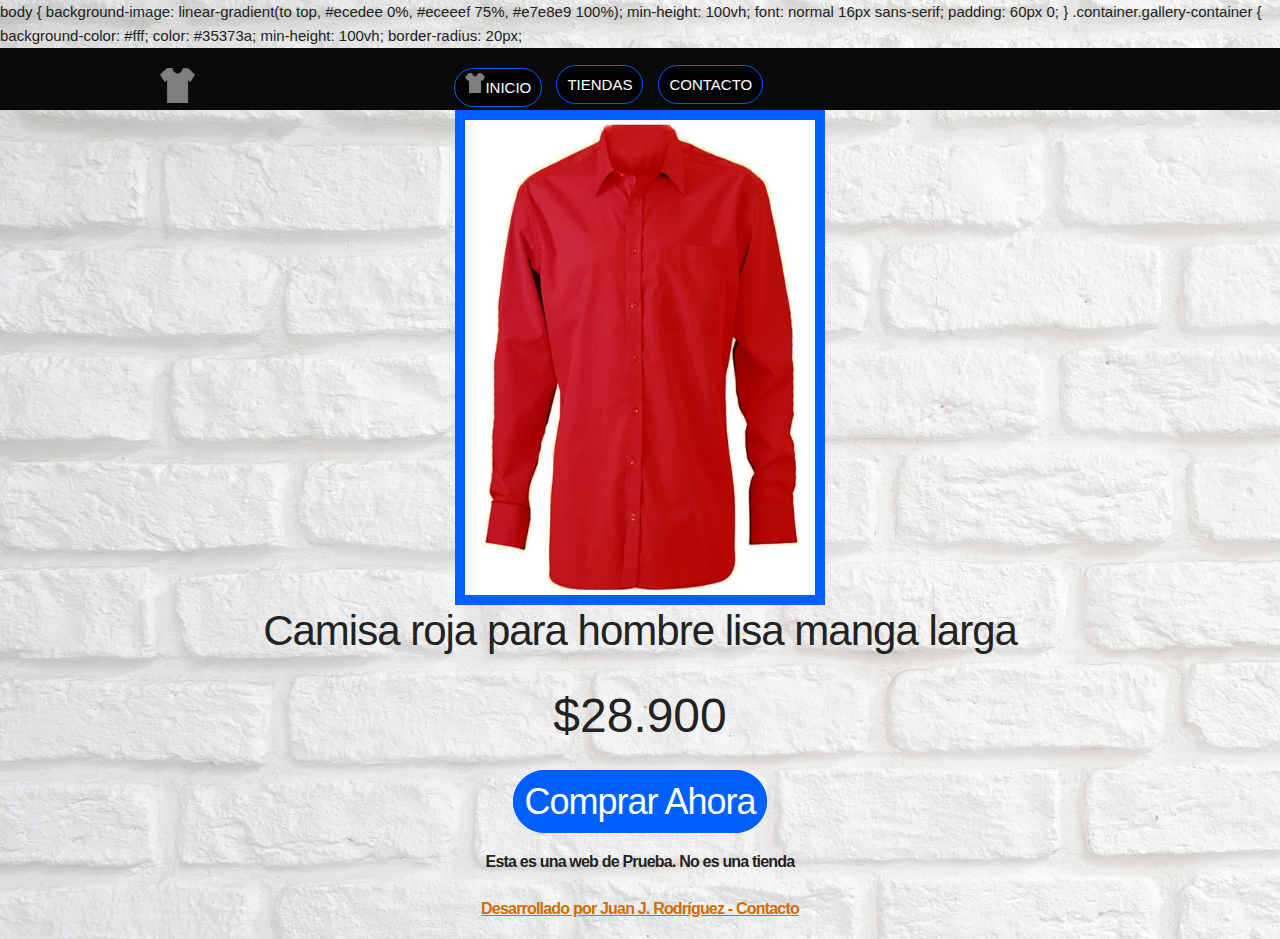
==== camisaroja.html @ 8637c4f5 "V1.0" ====
body {
    background-image: linear-gradient(to top, #ecedee 0%, #eceeef 75%, #e7e8e9 100%);
    min-height: 100vh;
    font: normal 16px sans-serif;
    padding: 60px 0;
}

.container.gallery-container {
    background-color: #fff;
    color: #35373a;
    min-height: 100vh;
    border-radius: 20px;
<!DOCTYPE html>
<html>
<head>
    
<link  rel="icon"   href="img/favicon.ico" type="image/png" />
    <meta charset="UTF-8">
    <meta http-equiv="X-UA-Compatible" content="IE=edge">
    <meta name="viewport" content="width=device-width, initial-scale=1.0">
    <title>Camisa roja para Hombre Slim</title>
    <link rel="stylesheet" href="css/normalize.css">
    <link rel="stylesheet" href="css/skeleton.css">
    <link rel="stylesheet" href="css/custom.css">
</head>
<body background="img/bg.png">

    <header id="header" class="header">
        <div class="container">
            <div class="row">
                <div class="four columns">
                    <img src="img/logo.png" width="35" height="35" alt="" id="logo">
                </div>
                <div class="row">
                    <div class="four columns">
                        <ul class="navct">
                            <li class="four columns"><a style="border: 1px solid #0060ff; padding: 10px; background-color: #010101; color: #ffffff; text-decoration: none; font-family: 'Helvetica', sans-serif; border-radius: 80px;" href="https://juann.w3spaces.com"><img src="img/logo.png" width="20" height="20" alt="" id="logo">Inicio</a></li>
                        <li class="four columns"><a style="border: 1px solid #0060ff; padding: 10px; background-color: #010101; color: #ffffff; text-decoration: none; font-family: 'Helvetica', sans-serif; border-radius: 80px;" href="https://juann.w3spaces.com/nuestras-tiendas.html">Tiendas</a></li>
                                                <li class="four columns"><a style="border: 1px solid #0060ff; padding: 10px; background-color: #010101; color: #ffffff; text-decoration: none; font-family: 'Helvetica', sans-serif; border-radius: 80px;" href="https://api.whatsapp.com/send?phone=573008994373&text=">Contacto</a></li>
                        </ul>
                    </div>
                </div>
               
            </div>
        </div>
    </header>
<center>	
<img style="border: 10px solid; color: #0060ff;" alt="" width="350" height="475" src="img/camisaroja.png">
<font face="arial"><h2>Camisa roja para hombre lisa manga larga</h2></font>
                <font face="arial" size="20"><p>$28.900</p></font><h3><font face="arial">
                <p><a style="border: 1px solid #0060ff; /*anchura, estilo y color borde*/ padding: 10px; /*espacio alrededor texto*/ background-color: #0060ff; /*color botón*/ color: #ffffff; /*color texto*/ text-decoration: none; /*decoración texto*/ font-family: 'Helvetica', sans-serif; border-radius: 50px;" href="https://api.whatsapp.com/send?phone=573008994373&text=Hola,%20estoy%20interesado%20en%20este%20producto%20%F0%9F%91%87https://juann.w3spaces.com/camisaroja.html" target="_blank" rel="noopener noreferrer nofollow">Comprar Ahora</a></p></font></h3>
			       </a>
                   </center>
                    <center><footer><h4><p>Esta es una web de Prueba. No es una tienda</p><a class="enlace" href="https://instagram.com/rodriguez_69025">Desarrollado por Juan J. Rodríguez</a><font color="#0060ff"><a href="https://api.whatsapp.com/send?phone=573212953345&text="> - Contacto</a></center></h4></footer></font>

</body>
</html>
---- css/skeleton.css ----
/*
* Skeleton V2.0.4
* Copyright 2014, Dave Gamache
* www.getskeleton.com
* Free to use under the MIT license.
* http://www.opensource.org/licenses/mit-license.php
* 12/29/2014
*/


/* Table of contents
––––––––––––––––––––––––––––––––––––––––––––––––––
- Grid
- Base Styles
- Typography
- Links
- Buttons
- Forms
- Lists
- Code
- Tables
- Spacing
- Utilities
- Clearing
- Media Queries
*/


/* Grid
–––––––––––––––––––––––––––––––––––––––––––––––––– */
.container {
  position: relative;
  width: 100%;
  max-width: 960px;
  margin: 0 auto;
  padding: 0 20px;
  box-sizing: border-box; }
.column,
.columns {
  width: 100%;
  float: left;
  box-sizing: border-box; }

/* For devices larger than 400px */
@media (min-width: 400px) {
  .container {
    width: 85%;
    padding: 0; }
}

/* For devices larger than 550px */
@media (min-width: 550px) {
  .container {
    width: 80%; }
  .column,
  .columns {
    margin-left: 4%; }
  .column:first-child,
  .columns:first-child {
    margin-left: 0; }

  .one.column,
  .one.columns                    { width: 4.66666666667%; }
  .two.columns                    { width: 13.3333333333%; }
  .three.columns                  { width: 22%;            }
  .four.columns                   { width: 30.6666666667%; }
  .five.columns                   { width: 39.3333333333%; }
  .six.columns                    { width: 48%;            }
  .seven.columns                  { width: 56.6666666667%; }
  .eight.columns                  { width: 65.3333333333%; }
  .nine.columns                   { width: 74.0%;          }
  .ten.columns                    { width: 82.6666666667%; }
  .eleven.columns                 { width: 91.3333333333%; }
  .twelve.columns                 { width: 100%; margin-left: 0; }

  .one-third.column               { width: 30.6666666667%; }
  .two-thirds.column              { width: 65.3333333333%; }

  .one-half.column                { width: 48%; }

  /* Offsets */
  .offset-by-one.column,
  .offset-by-one.columns          { margin-left: 8.66666666667%; }
  .offset-by-two.column,
  .offset-by-two.columns          { margin-left: 17.3333333333%; }
  .offset-by-three.column,
  .offset-by-three.columns        { margin-left: 26%;            }
  .offset-by-four.column,
  .offset-by-four.columns         { margin-left: 34.6666666667%; }
  .offset-by-five.column,
  .offset-by-five.columns         { margin-left: 43.3333333333%; }
  .offset-by-six.column,
  .offset-by-six.columns          { margin-left: 52%;            }
  .offset-by-seven.column,
  .offset-by-seven.columns        { margin-left: 60.6666666667%; }
  .offset-by-eight.column,
  .offset-by-eight.columns        { margin-left: 69.3333333333%; }
  .offset-by-nine.column,
  .offset-by-nine.columns         { margin-left: 78.0%;          }
  .offset-by-ten.column,
  .offset-by-ten.columns          { margin-left: 86.6666666667%; }
  .offset-by-eleven.column,
  .offset-by-eleven.columns       { margin-left: 95.3333333333%; }

  .offset-by-one-third.column,
  .offset-by-one-third.columns    { margin-left: 34.6666666667%; }
  .offset-by-two-thirds.column,
  .offset-by-two-thirds.columns   { margin-left: 69.3333333333%; }

  .offset-by-one-half.column,
  .offset-by-one-half.columns     { margin-left: 52%; }

}


/* Base Styles
–––––––––––––––––––––––––––––––––––––––––––––––––– */
/* NOTE
html is set to 62.5% so that all the REM measurements throughout Skeleton
are based on 10px sizing. So basically 1.5rem = 15px :) */
html {
  font-size: 62.5%; }
body {
  font-size: 1.5em; /* currently ems cause chrome bug misinterpreting rems on body element */
  line-height: 1.6;
  font-weight: 400;
  font-family: "Raleway", "HelveticaNeue", "Helvetica Neue", Helvetica, Arial, sans-serif;
  color: #222; }


/* Typography
–––––––––––––––––––––––––––––––––––––––––––––––––– */
h1, h2, h3, h4, h5, h6 {
  margin-top: 0;
  margin-bottom: 2rem;
  font-weight: 300; }
h1 { font-size: 4.0rem; line-height: 1.2;  letter-spacing: -.1rem;}
h2 { font-size: 3.6rem; line-height: 1.25; letter-spacing: -.1rem; }
h3 { font-size: 3.0rem; line-height: 1.3;  letter-spacing: -.1rem; }
h4 { font-size: 2.4rem; line-height: 1.35; letter-spacing: -.08rem; }
h5 { font-size: 1.8rem; line-height: 1.5;  letter-spacing: -.05rem; }
h6 { font-size: 1.5rem; line-height: 1.6;  letter-spacing: 0; }

/* Larger than phablet */
@media (min-width: 550px) {
  h1 { font-size: 5.0rem; }
  h2 { font-size: 4.2rem; }
  h3 { font-size: 3.6rem; }
  h4 { font-size: 3.0rem; }
  h5 { font-size: 2.4rem; }
  h6 { font-size: 1.5rem; }
}

p {
  margin-top: 0; }


/* Links
–––––––––––––––––––––––––––––––––––––––––––––––––– */
a {
  color: #ce6d06; }
a:hover {
  color: #A95905; }


/* Buttons
–––––––––––––––––––––––––––––––––––––––––––––––––– */
.button,
button,
input[type="submit"],
input[type="reset"],
input[type="button"] {
  display: inline-block;
  height: 38px;
  padding: 0 30px;
  color: rgb(255, 255, 255);
  text-align: center;
  font-size: 11px;
  font-weight: 600;
  line-height: 38px;
  letter-spacing: .1rem;
  text-transform: uppercase;
  text-decoration: none;
  white-space: nowrap;
  background-color: transparent;
  border-radius: 4px;
  border: 1px solid #bbb;
  cursor: pointer;
  box-sizing: border-box; }
.button:hover,
button:hover,
input[type="submit"]:hover,
input[type="reset"]:hover,
input[type="button"]:hover,
.button:focus,
button:focus,
input[type="submit"]:focus,
input[type="reset"]:focus,
input[type="button"]:focus {
  color: #ce6d06;
  border-color: #888;
  outline: 0; }
.button.button-primary,
button.button-primary,
input[type="submit"].button-primary,
input[type="reset"].button-primary,
input[type="button"].button-primary {
  color: #FFF;
  background-color: #ce6d06;
  border-color: #ce6d06; }
.button.button-primary:hover,
button.button-primary:hover,
input[type="submit"].button-primary:hover,
input[type="reset"].button-primary:hover,
input[type="button"].button-primary:hover,
.button.button-primary:focus,
button.button-primary:focus,
input[type="submit"].button-primary:focus,
input[type="reset"].button-primary:focus,
input[type="button"].button-primary:focus {
  color: #FFF;
  background-color: #A95905;
  border-color: #A95905; }


/* Forms
–––––––––––––––––––––––––––––––––––––––––––––––––– */
input[type="email"],
input[type="number"],
input[type="search"],
input[type="text"],
input[type="tel"],
input[type="url"],
input[type="password"],
textarea,
select {
  height: 38px;
  padding: 6px 10px; /* The 6px vertically centers text on FF, ignored by Webkit */
  background-color: #fff;
  border: 1px solid #D1D1D1;
  border-radius: 4px;
  box-shadow: none;
  box-sizing: border-box; }
/* Removes awkward default styles on some inputs for iOS */
input[type="email"],
input[type="number"],
input[type="search"],
input[type="text"],
input[type="tel"],
input[type="url"],
input[type="password"],
textarea {
  -webkit-appearance: none;
     -moz-appearance: none;
          appearance: none; }
textarea {
  min-height: 65px;
  padding-top: 6px;
  padding-bottom: 6px; }
input[type="email"]:focus,
input[type="number"]:focus,
input[type="search"]:focus,
input[type="text"]:focus,
input[type="tel"]:focus,
input[type="url"]:focus,
input[type="password"]:focus,
textarea:focus,
select:focus {
  border: 1px solid #ce6d06;
  outline: 0; }
label,
legend {
  display: block;
  margin-bottom: .5rem;
  font-weight: 600; }
fieldset {
  padding: 0;
  border-width: 0; }
input[type="checkbox"],
input[type="radio"] {
  display: inline; }
label > .label-body {
  display: inline-block;
  margin-left: .5rem;
  font-weight: normal; }


/* Lists
–––––––––––––––––––––––––––––––––––––––––––––––––– */
ul {
  list-style: circle inside; }
ol {
  list-style: decimal inside; }
ol, ul {
  padding-left: 0;
  margin-top: 0; }
ul ul,
ul ol,
ol ol,
ol ul {
  margin: 1.5rem 0 1.5rem 3rem;
  font-size: 90%; }
li {
  margin-bottom: 1rem; }


/* Code
–––––––––––––––––––––––––––––––––––––––––––––––––– */
code {
  padding: .2rem .5rem;
  margin: 0 .2rem;
  font-size: 90%;
  white-space: nowrap;
  background: #F1F1F1;
  border: 1px solid #E1E1E1;
  border-radius: 4px; }
pre > code {
  display: block;
  padding: 1rem 1.5rem;
  white-space: pre; }


/* Tables
–––––––––––––––––––––––––––––––––––––––––––––––––– */
th,
td {
  padding: 12px 15px;
  text-align: left;
  border-bottom: 1px solid #E1E1E1; }
th:first-child,
td:first-child {
  padding-left: 0; }
th:last-child,
td:last-child {
  padding-right: 0; }


/* Spacing
–––––––––––––––––––––––––––––––––––––––––––––––––– */
button,
.button {
  margin-bottom: 1rem; }
input,
textarea,
select,
fieldset {
  margin-bottom: 1.5rem; }
pre,
blockquote,
dl,
figure,
table,
p,
ul,
ol,
form {
  margin-bottom: 2.5rem; }


/* Utilities
–––––––––––––––––––––––––––––––––––––––––––––––––– */
.u-full-width {
  width: 100%;
  box-sizing: border-box; }
.u-max-full-width {
  max-width: 100%;
  box-sizing: border-box; }
.u-pull-right {
  float: right; }
.u-pull-left {
  float: left; }


/* Misc
–––––––––––––––––––––––––––––––––––––––––––––––––– */
hr {
  margin-top: 3rem;
  margin-bottom: 3.5rem;
  border-width: 0;
  border-top: 1px solid #E1E1E1; }


/* Clearing
–––––––––––––––––––––––––––––––––––––––––––––––––– */

/* Self Clearing Goodness */
.container:after,
.row:after,
.u-cf {
  content: "";
  display: table;
  clear: both; }


/* Media Queries
–––––––––––––––––––––––––––––––––––––––––––––––––– */
/*
Note: The best way to structure the use of media queries is to create the queries
near the relevant code. For example, if you wanted to change the styles for buttons
on small devices, paste the mobile query code up in the buttons section and style it
there.
*/


/* Larger than mobile */
@media (min-width: 400px) {}

/* Larger than phablet (also point when grid becomes active) */
@media (min-width: 550px) {}

/* Larger than tablet */
@media (min-width: 750px) {}

/* Larger than desktop */
@media (min-width: 1000px) {}

/* Larger than Desktop HD */
@media (min-width: 1200px) {}
---- css/custom.css ----
body {
    background-color: #9b9b9b;
}
h1 {
    text-align: center;
    color: white;
}
h4 {
    font-size: 16px;
    font-weight: 700;
}
header {
    padding: 20px 0 0 0;
    text-align: center;
    background-color: #090909;
}
.navct {
    color: white;
    padding-top: 5px;
    text-transform: uppercase;
   
}

.navct a {
    color: white;
    text-decoration: none;
}

@media (min-width: 750px) {
    header {
        text-align: left;
    }
}

ul {
    list-style: none;
}
#hero {
    background-image: url(../img/hero.png);
    position: relative;
    z-index: 0;
    background-repeat: no-repeat;
    background-position: center;
    background-size: cover;
    height: 700px;
}
#hero::before{
    content: "";
    background: rgba(0, 0, 0, 0.45);
    position: absolute;
    top: 0; 
    min-height: 100%;
    left: 0;
    right: 0;
    z-index: -1;
}

#encabezado {
    margin: 30px 0;
}
.submenu {
    position: relative;
}

.vacio {
    padding: 10px;
    background-color: crimson;
    text-align: center;
    border-radius: 10px;
    color:white
}

.contenido-hero {
    padding-top: 120px;
    margin-top: 80px;
    color: white;
}

.contenido-hero form {
    position: relative;
    margin-bottom: 0;
}

.contenido-hero form #buscador {
    height: 50px;
    margin-bottom: 0;
}

.contenido-hero form .submit-buscador {
    position: absolute;
    right: 0;
    top: 0;
    height: 100%;
    padding: 0;
    display: block;
    text-indent: -9999px;
    width: 50px;
    background-image: url(../img/lupa.png);
    background-position: right center;
    background-repeat: no-repeat;
    border: none;
}

.barra {
    padding: 20px 0;
    background: #0060ff;
}

.barra p {
    margin: 0;
    color: white;
}
.icono{
    background-repeat: no-repeat;
    background-position: left center;
    padding-left: 60px;
    background-size: 30px;
    margin-bottom: 40px;
    text-align: center;
}

@media (min-width: 750px) {
    .icono {
        margin-bottom: 0;
    }
}

.icono1 {
    background-image: url(../img/icono1.png);
}
.icono2 {
    background-image: url(../img/icono2.png);
}
.icono3 {
    background-image: url(../img/icono3.png);
}

#lista-cafe .row {
    margin-bottom: 20px;
}
.agregar-carrito {
    margin: 10px 0;
}

.card {
    text-align: center;
    box-shadow: 0 25px 98px 0 rgb(0 0 0 / 3%);
    background: #090909;
}
@media (min-width: 550px) {
    .card {
        text-align: left;
    }
}
.info-card {
    padding: 10px 20px;
    color: white;
}

.info-card p,
.card h4 {
    margin-bottom: 5px;
}

.info-card .precio {
    text-decoration: line-through;
    font-size: 18px;
    margin-top: 10px;
}

.info-card .precio span {
    font-weight: 700;
    font-size: 22px;
}

.footer {
    border-top: 1px solid white;
    margin-top: 40px;
    padding-top: 40px;
}
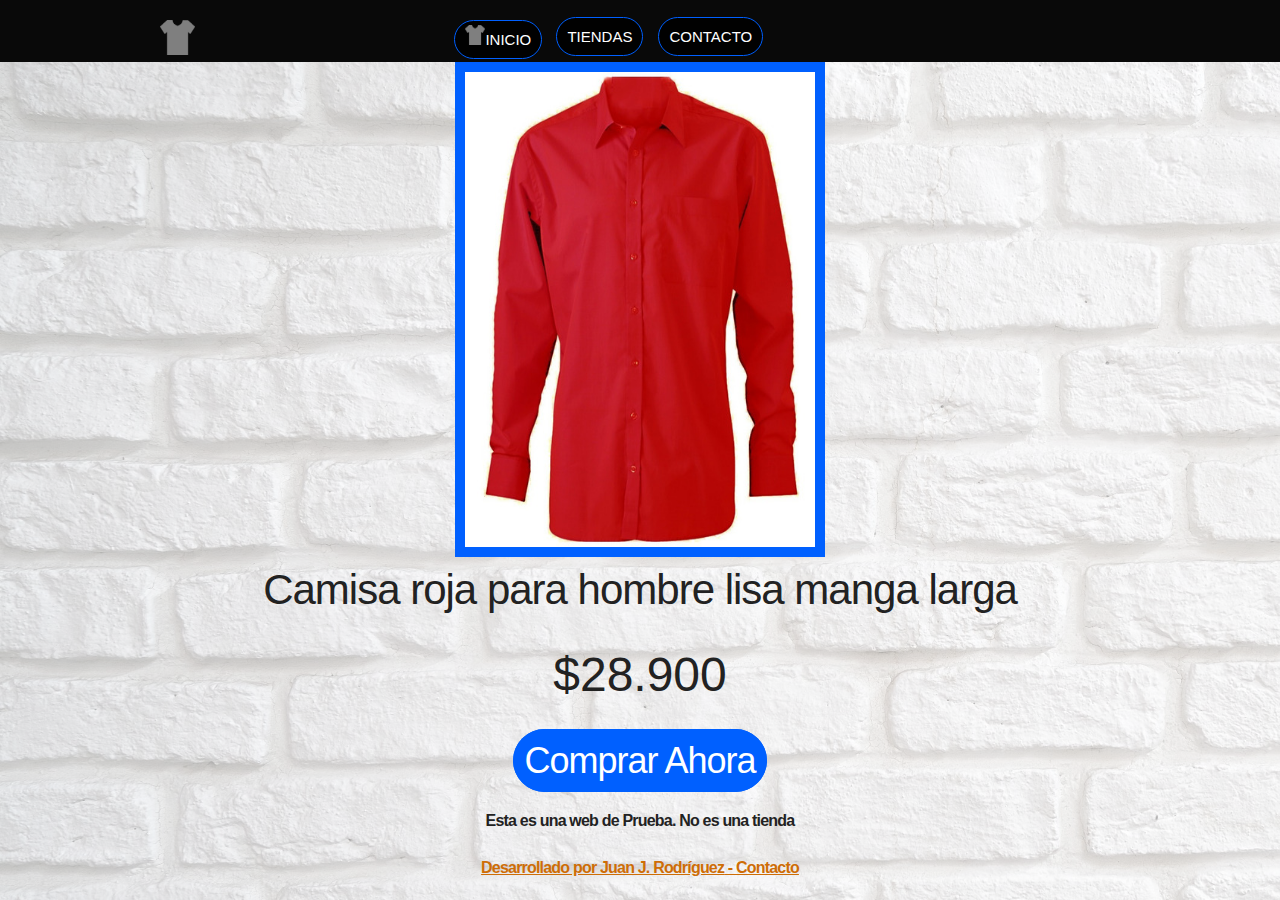
==== commit 9c7434e6: "Update camisaroja.html" ====
--- a/camisaroja.html
+++ b/camisaroja.html
@@ -1,15 +1,3 @@
-body {
-    background-image: linear-gradient(to top, #ecedee 0%, #eceeef 75%, #e7e8e9 100%);
-    min-height: 100vh;
-    font: normal 16px sans-serif;
-    padding: 60px 0;
-}
-
-.container.gallery-container {
-    background-color: #fff;
-    color: #35373a;
-    min-height: 100vh;
-    border-radius: 20px;
 <!DOCTYPE html>
 <html>
 <head>
@@ -34,8 +22,8 @@
                 <div class="row">
                     <div class="four columns">
                         <ul class="navct">
-                            <li class="four columns"><a style="border: 1px solid #0060ff; padding: 10px; background-color: #010101; color: #ffffff; text-decoration: none; font-family: 'Helvetica', sans-serif; border-radius: 80px;" href="https://juann.w3spaces.com"><img src="img/logo.png" width="20" height="20" alt="" id="logo">Inicio</a></li>
-                        <li class="four columns"><a style="border: 1px solid #0060ff; padding: 10px; background-color: #010101; color: #ffffff; text-decoration: none; font-family: 'Helvetica', sans-serif; border-radius: 80px;" href="https://juann.w3spaces.com/nuestras-tiendas.html">Tiendas</a></li>
+                            <li class="four columns"><a style="border: 1px solid #0060ff; padding: 10px; background-color: #010101; color: #ffffff; text-decoration: none; font-family: 'Helvetica', sans-serif; border-radius: 80px;" href="https://juanrodc.github.io/"><img src="img/logo.png" width="20" height="20" alt="" id="logo">Inicio</a></li>
+                        <li class="four columns"><a style="border: 1px solid #0060ff; padding: 10px; background-color: #010101; color: #ffffff; text-decoration: none; font-family: 'Helvetica', sans-serif; border-radius: 80px;" href="https://juanrodc.github.io/nuestras-tiendas.html">Tiendas</a></li>
                                                 <li class="four columns"><a style="border: 1px solid #0060ff; padding: 10px; background-color: #010101; color: #ffffff; text-decoration: none; font-family: 'Helvetica', sans-serif; border-radius: 80px;" href="https://api.whatsapp.com/send?phone=573008994373&text=">Contacto</a></li>
                         </ul>
                     </div>
@@ -54,4 +42,4 @@
                     <center><footer><h4><p>Esta es una web de Prueba. No es una tienda</p><a class="enlace" href="https://instagram.com/rodriguez_69025">Desarrollado por Juan J. Rodríguez</a><font color="#0060ff"><a href="https://api.whatsapp.com/send?phone=573212953345&text="> - Contacto</a></center></h4></footer></font>
 
 </body>
-</html>+</html>
